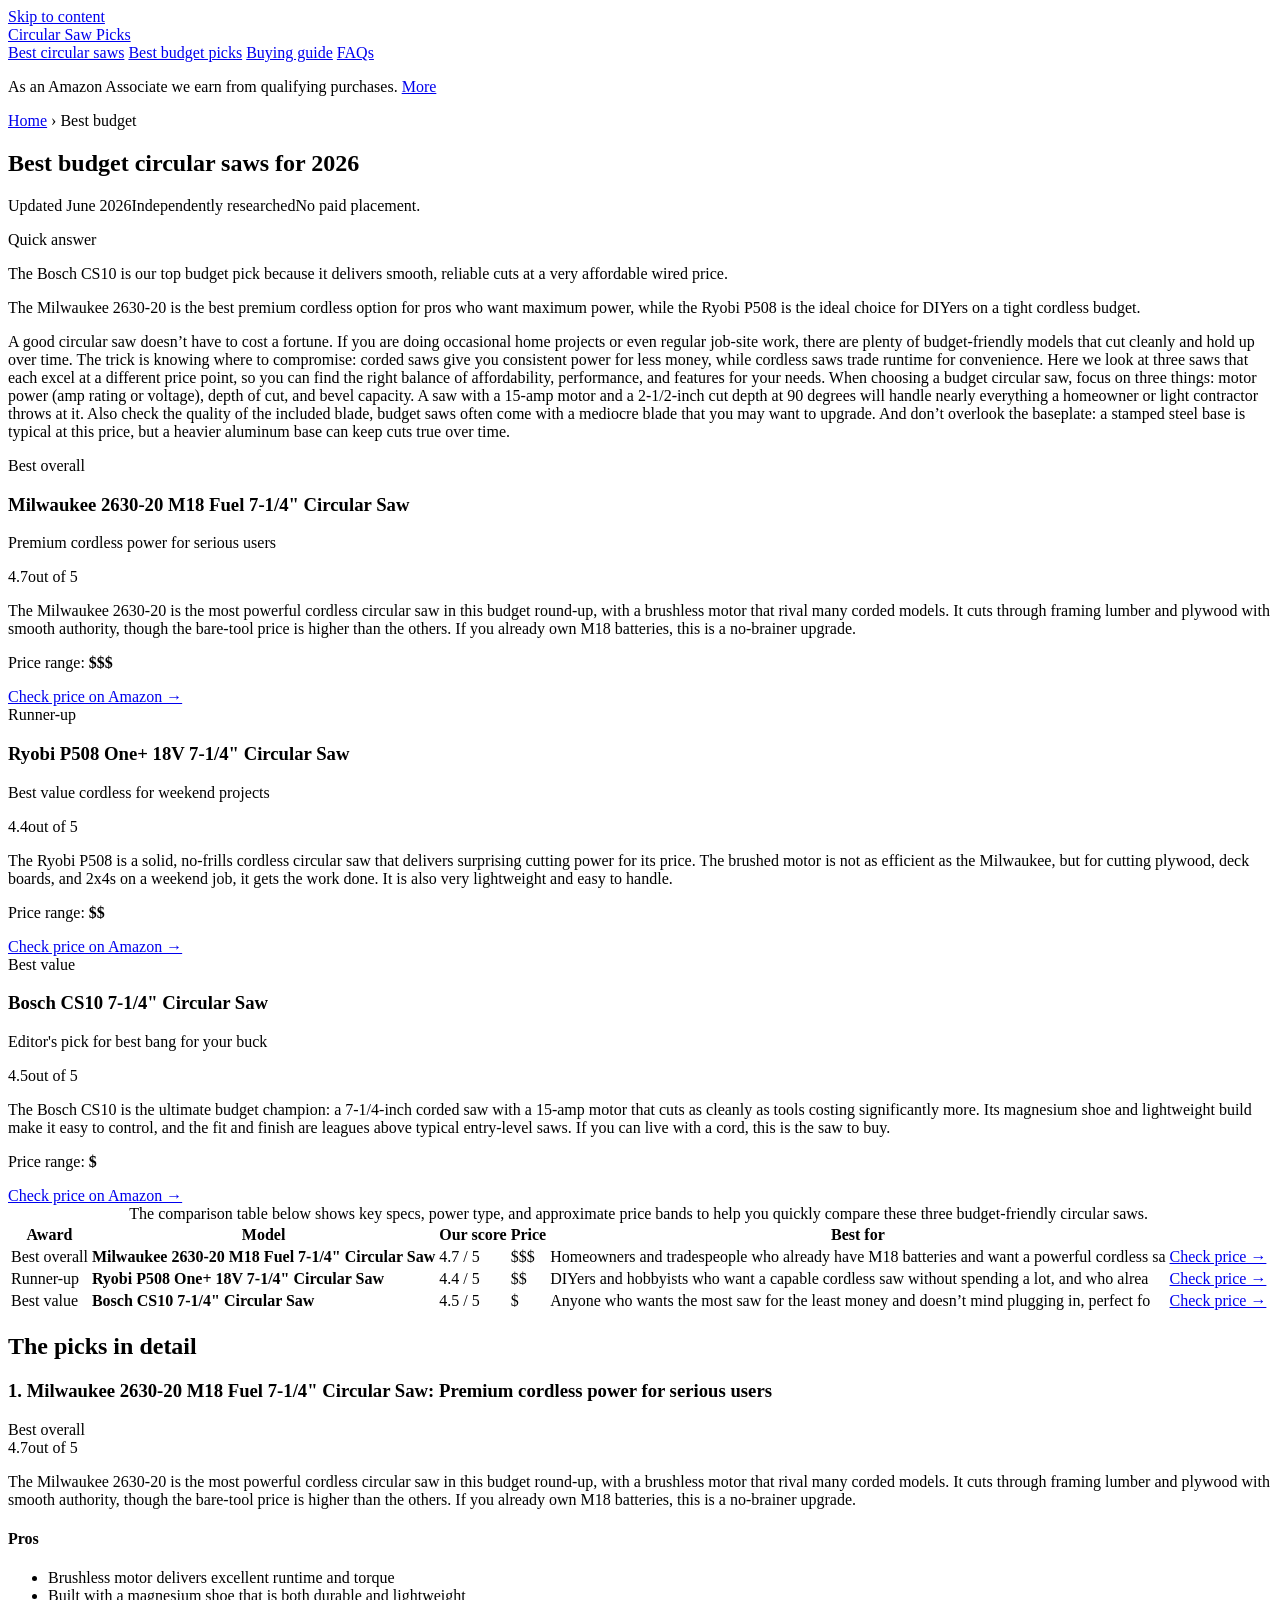
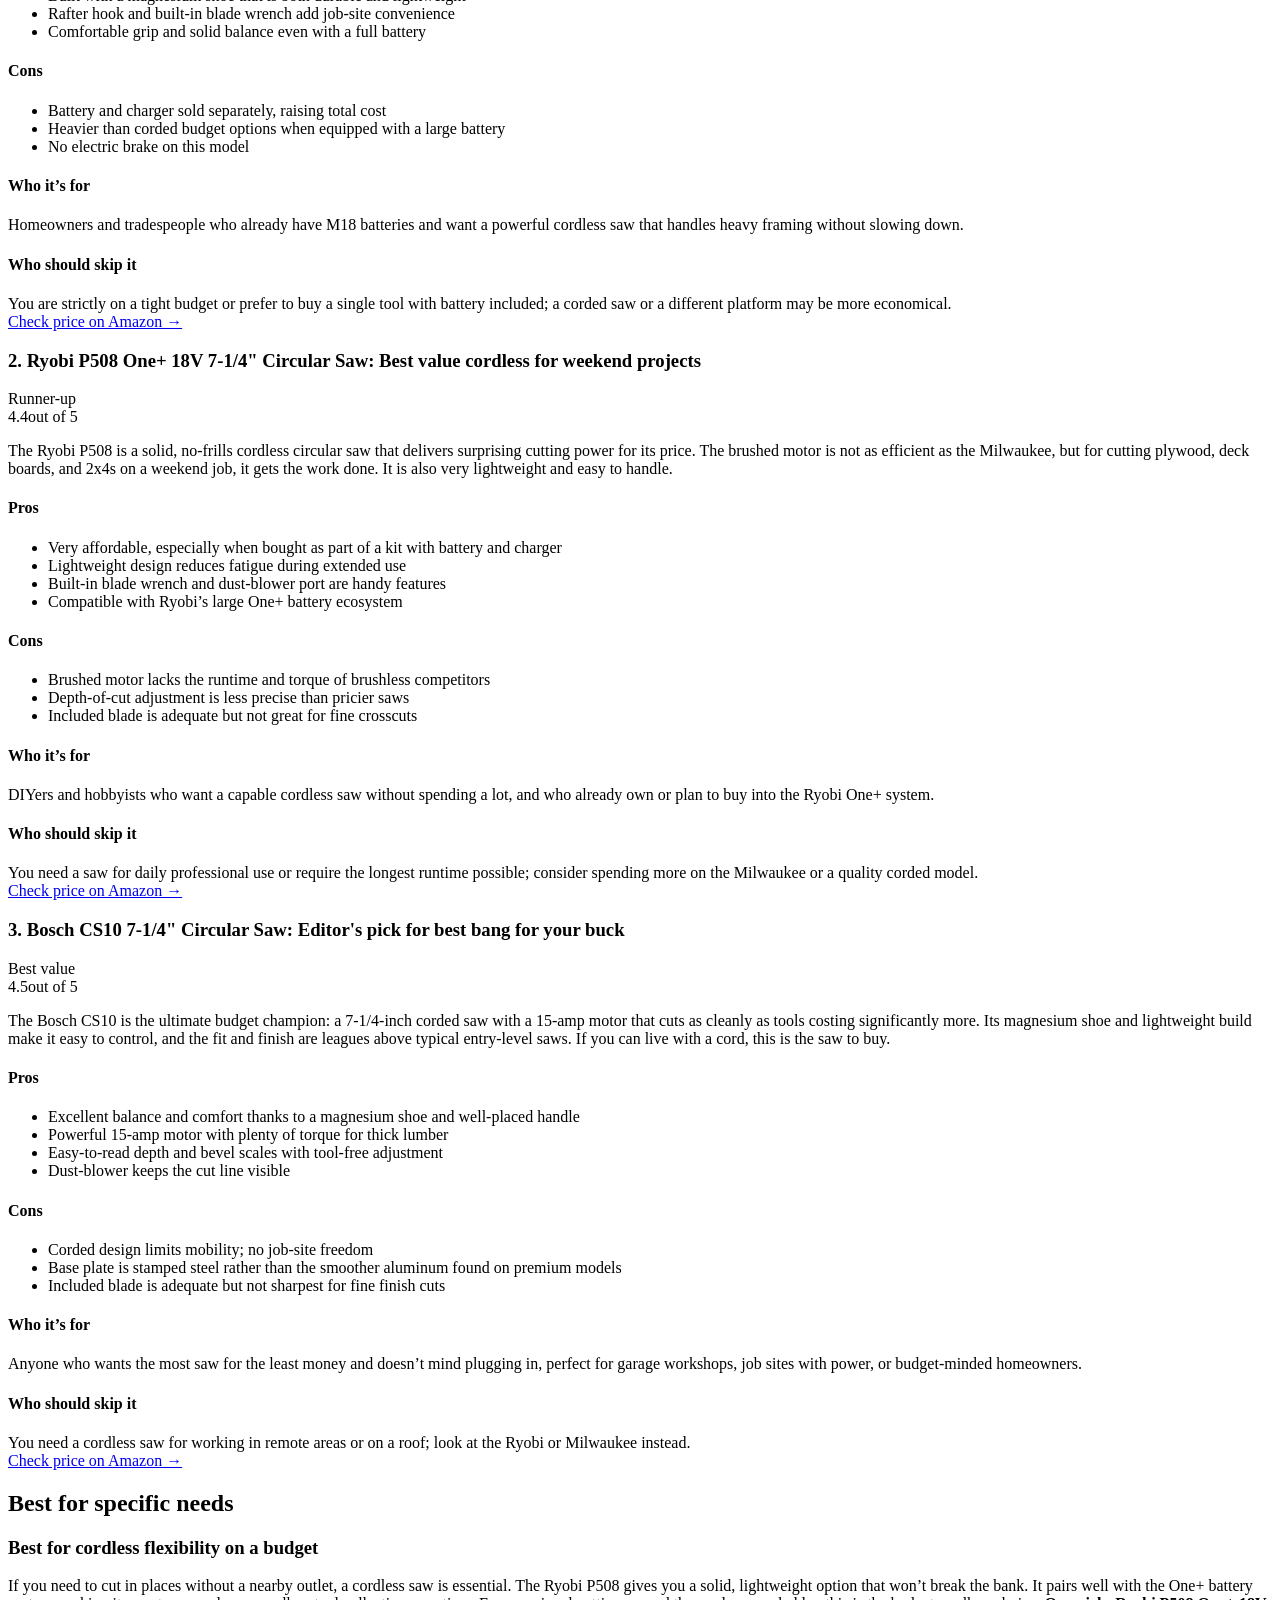
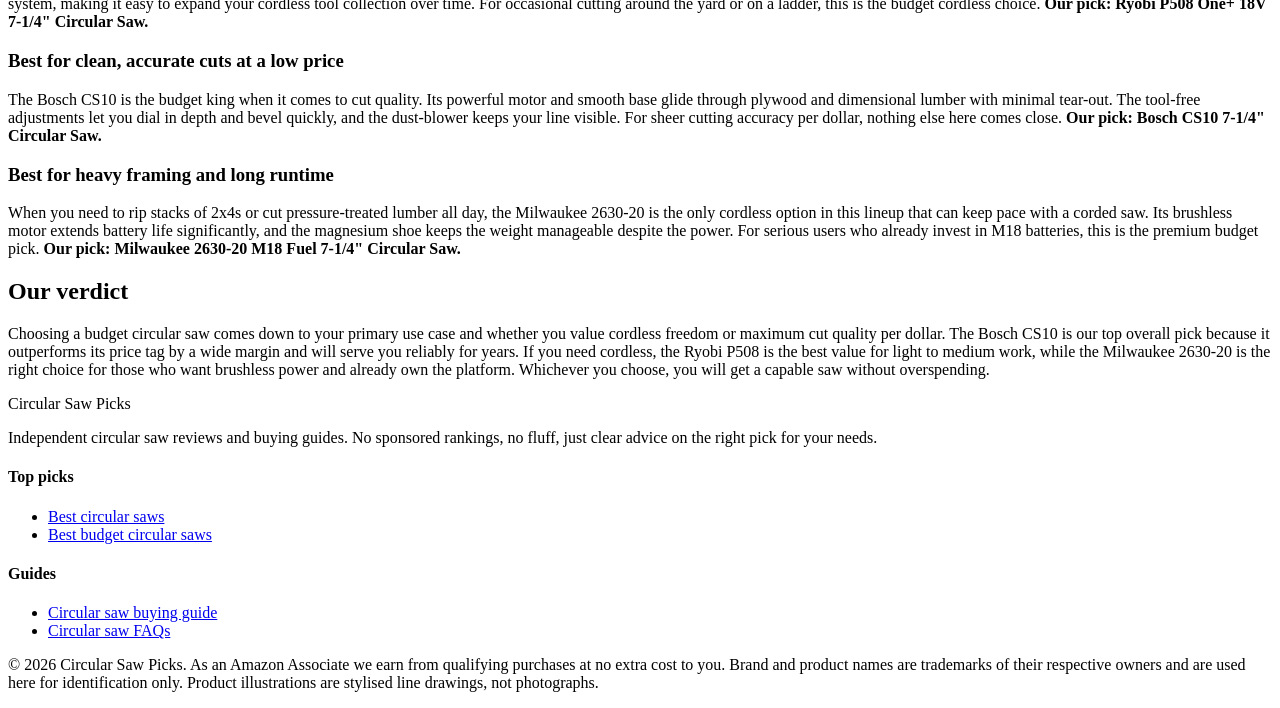
==== best-budget-circular-saws/index.html @ 76725487 "Rebuild with gold-standard generator: fix /<repo>/ link prefix, add SEO + GEO + JSON-LD" ====
<!DOCTYPE html>
<html lang="en">
<head>
  <meta charset="UTF-8">
  <meta name="viewport" content="width=device-width, initial-scale=1">
  <title>Best budget circular saws for 2026 | Circular Saw Picks</title>
  <meta name="description" content="The best budget circular saws under $100 for 2026. Real reviews, no sponsored picks.">
  <link rel="canonical" href="https://lee-fuhr.github.io/circular-saw-picks/best-budget-circular-saws/">
  <meta name="robots" content="index, follow, max-image-preview:large">
  <meta property="og:type" content="article">
  <meta property="og:site_name" content="Circular Saw Picks">
  <meta property="og:title" content="Best budget circular saws for 2026 | Circular Saw Picks">
  <meta property="og:description" content="The best budget circular saws under $100 for 2026. Real reviews, no sponsored picks.">
  <meta property="og:url" content="https://lee-fuhr.github.io/circular-saw-picks/best-budget-circular-saws/">
  <meta name="twitter:card" content="summary_large_image">
  <meta name="twitter:title" content="Best budget circular saws for 2026 | Circular Saw Picks">
  <meta name="twitter:description" content="The best budget circular saws under $100 for 2026. Real reviews, no sponsored picks.">
  <link rel="stylesheet" href="/circular-saw-picks/css/style.css">
  <script defer data-domain="lee-fuhr.github.io/circular-saw-picks" src="https://plausible.io/js/script.js"></script>
<script type="application/ld+json">
{
  "@context": "https://schema.org",
  "@graph": [
    {
      "@type": "WebSite",
      "@id": "https://lee-fuhr.github.io/circular-saw-picks/#website",
      "url": "https://lee-fuhr.github.io/circular-saw-picks/",
      "name": "Circular Saw Picks",
      "publisher": {
        "@type": "Organization",
        "name": "Circular Saw Picks"
      }
    },
    {
      "@type": "BreadcrumbList",
      "itemListElement": [
        {
          "@type": "ListItem",
          "position": 1,
          "name": "Home",
          "item": "https://lee-fuhr.github.io/circular-saw-picks/"
        },
        {
          "@type": "ListItem",
          "position": 2,
          "name": "Best budget",
          "item": "https://lee-fuhr.github.io/circular-saw-picks/best-budget-circular-saws/"
        }
      ]
    },
    {
      "@type": "ItemList",
      "name": "Best budget circular saws for 2026",
      "itemListOrder": "https://schema.org/ItemListOrderDescending",
      "numberOfItems": 3,
      "itemListElement": [
        {
          "@type": "ListItem",
          "position": 1,
          "item": {
            "@type": "Product",
            "name": "Milwaukee 2630-20 M18 Fuel 7-1/4\" Circular Saw",
            "description": "",
            "review": {
              "@type": "Review",
              "reviewBody": "",
              "author": {
                "@type": "Organization",
                "name": "Circular Saw Picks"
              },
              "reviewRating": {
                "@type": "Rating",
                "ratingValue": 4.7,
                "bestRating": 5,
                "worstRating": 1
              }
            },
            "offers": {
              "@type": "Offer",
              "url": "https://www.amazon.com/s?k=Milwaukee+2630-20+M18+Fuel+7-1%2F4%22+Circular+Saw&tag=leefuhrpicks-20",
              "availability": "https://schema.org/InStock",
              "priceCurrency": "USD"
            }
          }
        },
        {
          "@type": "ListItem",
          "position": 2,
          "item": {
            "@type": "Product",
            "name": "Ryobi P508 One+ 18V 7-1/4\" Circular Saw",
            "description": "",
            "review": {
              "@type": "Review",
              "reviewBody": "",
              "author": {
                "@type": "Organization",
                "name": "Circular Saw Picks"
              },
              "reviewRating": {
                "@type": "Rating",
                "ratingValue": 4.4,
                "bestRating": 5,
                "worstRating": 1
              }
            },
            "offers": {
              "@type": "Offer",
              "url": "https://www.amazon.com/s?k=Ryobi+P508+One%2B+18V+7-1%2F4%22+Circular+Saw&tag=leefuhrpicks-20",
              "availability": "https://schema.org/InStock",
              "priceCurrency": "USD"
            }
          }
        },
        {
          "@type": "ListItem",
          "position": 3,
          "item": {
            "@type": "Product",
            "name": "Bosch CS10 7-1/4\" Circular Saw",
            "description": "",
            "review": {
              "@type": "Review",
              "reviewBody": "",
              "author": {
                "@type": "Organization",
                "name": "Circular Saw Picks"
              },
              "reviewRating": {
                "@type": "Rating",
                "ratingValue": 4.5,
                "bestRating": 5,
                "worstRating": 1
              }
            },
            "offers": {
              "@type": "Offer",
              "url": "https://www.amazon.com/s?k=Bosch+CS10+7-1%2F4%22+Circular+Saw&tag=leefuhrpicks-20",
              "availability": "https://schema.org/InStock",
              "priceCurrency": "USD"
            }
          }
        }
      ]
    },
    {
      "@type": "WebPage",
      "@id": "https://lee-fuhr.github.io/circular-saw-picks/best-budget-circular-saws/#webpage",
      "url": "https://lee-fuhr.github.io/circular-saw-picks/best-budget-circular-saws/",
      "name": "Best budget circular saws for 2026",
      "description": "The best budget circular saws under $100 for 2026. Real reviews, no sponsored picks.",
      "isPartOf": {
        "@id": "https://lee-fuhr.github.io/circular-saw-picks/#website"
      }
    }
  ]
}
</script>
</head>
<body>
  <a class="skip-link" href="#main">Skip to content</a>
  <header>
    <div class="container">
      <a class="brand" href="/circular-saw-picks/">Circular Saw <span class="dot">Picks</span></a>
      <nav>
      <a href="/circular-saw-picks/best-circular-saws/">Best circular saws</a>
      <a href="/circular-saw-picks/best-budget-circular-saws/">Best budget picks</a>
      <a href="/circular-saw-picks/circular-saw-buying-guide/">Buying guide</a>
      <a href="/circular-saw-picks/circular-saw-faqs/">FAQs</a>
      </nav>
    </div>
  </header>
  <main id="main">
    <div class="container">
      <p class="affiliate-note">As an Amazon Associate we earn from qualifying purchases. <a href="#site-footer">More</a></p>
      <article>
<div class="breadcrumb"><a href="/circular-saw-picks/">Home</a> › Best budget</div>
<h1>Best budget circular saws for 2026</h1>

<p class="updated"><span class="pill live">Updated June 2026</span><span class="pill">Independently researched</span><span>No paid placement.</span></p>

<div class="tldr"><span class="tldr-label">Quick answer</span>
<p>The Bosch CS10 is our top budget pick because it delivers smooth, reliable cuts at a very affordable wired price.</p>
<p>The Milwaukee 2630-20 is the best premium cordless option for pros who want maximum power, while the Ryobi P508 is the ideal choice for DIYers on a tight cordless budget.</p>
</div>

<p>A good circular saw doesn’t have to cost a fortune. If you are doing occasional home projects or even regular job-site work, there are plenty of budget-friendly models that cut cleanly and hold up over time. The trick is knowing where to compromise: corded saws give you consistent power for less money, while cordless saws trade runtime for convenience. Here we look at three saws that each excel at a different price point, so you can find the right balance of affordability, performance, and features for your needs. When choosing a budget circular saw, focus on three things: motor power (amp rating or voltage), depth of cut, and bevel capacity. A saw with a 15-amp motor and a 2-1/2-inch cut depth at 90 degrees will handle nearly everything a homeowner or light contractor throws at it. Also check the quality of the included blade, budget saws often come with a mediocre blade that you may want to upgrade. And don’t overlook the baseplate: a stamped steel base is typical at this price, but a heavier aluminum base can keep cuts true over time.</p>

<div class="picks">
  <div class="pick is-top">
    <span class="ribbon best">Best overall</span>
    
    <div class="pick-body">
    <h3>Milwaukee 2630-20 M18 Fuel 7-1/4&quot; Circular Saw</h3>
    <p class="pick-sub">Premium cordless power for serious users</p>
    <span class="stars"><span class="num">4.7</span><span class="bar"><span style="width:94%"></span></span><span>out of 5</span></span>
    <p class="blurb">The Milwaukee 2630-20 is the most powerful cordless circular saw in this budget round-up, with a brushless motor that rival many corded models. It cuts through framing lumber and plywood with smooth authority, though the bare-tool price is higher than the others. If you already own M18 batteries, this is a no-brainer upgrade.</p>
    <p class="price-range">Price range: <b>$$$</b></p>
    <a class="btn-amazon full" href="https://www.amazon.com/s?k=Milwaukee+2630-20+M18+Fuel+7-1%2F4%22+Circular+Saw&tag=leefuhrpicks-20" rel="nofollow sponsored noopener" target="_blank">Check price on Amazon &rarr;</a>
    </div>
  </div>
  <div class="pick">
    <span class="ribbon runner">Runner-up</span>
    
    <div class="pick-body">
    <h3>Ryobi P508 One+ 18V 7-1/4&quot; Circular Saw</h3>
    <p class="pick-sub">Best value cordless for weekend projects</p>
    <span class="stars"><span class="num">4.4</span><span class="bar"><span style="width:88%"></span></span><span>out of 5</span></span>
    <p class="blurb">The Ryobi P508 is a solid, no-frills cordless circular saw that delivers surprising cutting power for its price. The brushed motor is not as efficient as the Milwaukee, but for cutting plywood, deck boards, and 2x4s on a weekend job, it gets the work done. It is also very lightweight and easy to handle.</p>
    <p class="price-range">Price range: <b>$$</b></p>
    <a class="btn-amazon full" href="https://www.amazon.com/s?k=Ryobi+P508+One%2B+18V+7-1%2F4%22+Circular+Saw&tag=leefuhrpicks-20" rel="nofollow sponsored noopener" target="_blank">Check price on Amazon &rarr;</a>
    </div>
  </div>
  <div class="pick">
    <span class="ribbon value">Best value</span>
    
    <div class="pick-body">
    <h3>Bosch CS10 7-1/4&quot; Circular Saw</h3>
    <p class="pick-sub">Editor&#x27;s pick for best bang for your buck</p>
    <span class="stars"><span class="num">4.5</span><span class="bar"><span style="width:90%"></span></span><span>out of 5</span></span>
    <p class="blurb">The Bosch CS10 is the ultimate budget champion: a 7-1/4-inch corded saw with a 15-amp motor that cuts as cleanly as tools costing significantly more. Its magnesium shoe and lightweight build make it easy to control, and the fit and finish are leagues above typical entry-level saws. If you can live with a cord, this is the saw to buy.</p>
    <p class="price-range">Price range: <b>$</b></p>
    <a class="btn-amazon full" href="https://www.amazon.com/s?k=Bosch+CS10+7-1%2F4%22+Circular+Saw&tag=leefuhrpicks-20" rel="nofollow sponsored noopener" target="_blank">Check price on Amazon &rarr;</a>
    </div>
  </div>
</div>

<div class="table-wrap">
<table class="compare">
<caption>The comparison table below shows key specs, power type, and approximate price bands to help you quickly compare these three budget-friendly circular saws.</caption>
<thead><tr><th>Award</th><th>Model</th><th>Our score</th><th>Price</th><th>Best for</th><th></th></tr></thead>
<tbody>
<tr><td class="tag">Best overall</td><td><strong>Milwaukee 2630-20 M18 Fuel 7-1/4&quot; Circular Saw</strong></td><td>4.7 / 5</td><td>$$$</td><td>Homeowners and tradespeople who already have M18 batteries and want a powerful cordless sa</td><td><a class="btn-amazon" href="https://www.amazon.com/s?k=Milwaukee+2630-20+M18+Fuel+7-1%2F4%22+Circular+Saw&tag=leefuhrpicks-20" rel="nofollow sponsored noopener" target="_blank">Check price &rarr;</a></td></tr>
<tr><td class="tag">Runner-up</td><td><strong>Ryobi P508 One+ 18V 7-1/4&quot; Circular Saw</strong></td><td>4.4 / 5</td><td>$$</td><td>DIYers and hobbyists who want a capable cordless saw without spending a lot, and who alrea</td><td><a class="btn-amazon" href="https://www.amazon.com/s?k=Ryobi+P508+One%2B+18V+7-1%2F4%22+Circular+Saw&tag=leefuhrpicks-20" rel="nofollow sponsored noopener" target="_blank">Check price &rarr;</a></td></tr>
<tr><td class="tag">Best value</td><td><strong>Bosch CS10 7-1/4&quot; Circular Saw</strong></td><td>4.5 / 5</td><td>$</td><td>Anyone who wants the most saw for the least money and doesn’t mind plugging in, perfect fo</td><td><a class="btn-amazon" href="https://www.amazon.com/s?k=Bosch+CS10+7-1%2F4%22+Circular+Saw&tag=leefuhrpicks-20" rel="nofollow sponsored noopener" target="_blank">Check price &rarr;</a></td></tr>
</tbody>
</table>
</div>

<h2>The picks in detail</h2>

<div class="review" id="milwaukee-2630-20">
  <div class="rev-head"><h3>1. Milwaukee 2630-20 M18 Fuel 7-1/4&quot; Circular Saw: Premium cordless power for serious users</h3><span class="rev-tag">Best overall</span></div>
  <span class="stars"><span class="num">4.7</span><span class="bar"><span style="width:94%"></span></span><span>out of 5</span></span>
  <p>The Milwaukee 2630-20 is the most powerful cordless circular saw in this budget round-up, with a brushless motor that rival many corded models. It cuts through framing lumber and plywood with smooth authority, though the bare-tool price is higher than the others. If you already own M18 batteries, this is a no-brainer upgrade.</p>
  <div class="proscons">
  <div class="pros"><h4>Pros</h4><ul><li>Brushless motor delivers excellent runtime and torque</li><li>Built with a magnesium shoe that is both durable and lightweight</li><li>Rafter hook and built-in blade wrench add job-site convenience</li><li>Comfortable grip and solid balance even with a full battery</li></ul></div>
  <div class="cons"><h4>Cons</h4><ul><li>Battery and charger sold separately, raising total cost</li><li>Heavier than corded budget options when equipped with a large battery</li><li>No electric brake on this model</li></ul></div>
</div>
  <div class="whofor">
  <div class="col good"><h4>Who it’s for</h4>Homeowners and tradespeople who already have M18 batteries and want a powerful cordless saw that handles heavy framing without slowing down.</div>
  <div class="col skip"><h4>Who should skip it</h4>You are strictly on a tight budget or prefer to buy a single tool with battery included; a corded saw or a different platform may be more economical.</div>
</div>
  <div class="btn-row"><a class="btn-amazon lg" href="https://www.amazon.com/s?k=Milwaukee+2630-20+M18+Fuel+7-1%2F4%22+Circular+Saw&tag=leefuhrpicks-20" rel="nofollow sponsored noopener" target="_blank">Check price on Amazon &rarr;</a></div>
</div>
<div class="review" id="ryobi-p508">
  <div class="rev-head"><h3>2. Ryobi P508 One+ 18V 7-1/4&quot; Circular Saw: Best value cordless for weekend projects</h3><span class="rev-tag">Runner-up</span></div>
  <span class="stars"><span class="num">4.4</span><span class="bar"><span style="width:88%"></span></span><span>out of 5</span></span>
  <p>The Ryobi P508 is a solid, no-frills cordless circular saw that delivers surprising cutting power for its price. The brushed motor is not as efficient as the Milwaukee, but for cutting plywood, deck boards, and 2x4s on a weekend job, it gets the work done. It is also very lightweight and easy to handle.</p>
  <div class="proscons">
  <div class="pros"><h4>Pros</h4><ul><li>Very affordable, especially when bought as part of a kit with battery and charger</li><li>Lightweight design reduces fatigue during extended use</li><li>Built-in blade wrench and dust-blower port are handy features</li><li>Compatible with Ryobi’s large One+ battery ecosystem</li></ul></div>
  <div class="cons"><h4>Cons</h4><ul><li>Brushed motor lacks the runtime and torque of brushless competitors</li><li>Depth-of-cut adjustment is less precise than pricier saws</li><li>Included blade is adequate but not great for fine crosscuts</li></ul></div>
</div>
  <div class="whofor">
  <div class="col good"><h4>Who it’s for</h4>DIYers and hobbyists who want a capable cordless saw without spending a lot, and who already own or plan to buy into the Ryobi One+ system.</div>
  <div class="col skip"><h4>Who should skip it</h4>You need a saw for daily professional use or require the longest runtime possible; consider spending more on the Milwaukee or a quality corded model.</div>
</div>
  <div class="btn-row"><a class="btn-amazon lg" href="https://www.amazon.com/s?k=Ryobi+P508+One%2B+18V+7-1%2F4%22+Circular+Saw&tag=leefuhrpicks-20" rel="nofollow sponsored noopener" target="_blank">Check price on Amazon &rarr;</a></div>
</div>
<div class="review" id="bosch-cs10">
  <div class="rev-head"><h3>3. Bosch CS10 7-1/4&quot; Circular Saw: Editor&#x27;s pick for best bang for your buck</h3><span class="rev-tag">Best value</span></div>
  <span class="stars"><span class="num">4.5</span><span class="bar"><span style="width:90%"></span></span><span>out of 5</span></span>
  <p>The Bosch CS10 is the ultimate budget champion: a 7-1/4-inch corded saw with a 15-amp motor that cuts as cleanly as tools costing significantly more. Its magnesium shoe and lightweight build make it easy to control, and the fit and finish are leagues above typical entry-level saws. If you can live with a cord, this is the saw to buy.</p>
  <div class="proscons">
  <div class="pros"><h4>Pros</h4><ul><li>Excellent balance and comfort thanks to a magnesium shoe and well-placed handle</li><li>Powerful 15-amp motor with plenty of torque for thick lumber</li><li>Easy-to-read depth and bevel scales with tool-free adjustment</li><li>Dust-blower keeps the cut line visible</li></ul></div>
  <div class="cons"><h4>Cons</h4><ul><li>Corded design limits mobility; no job-site freedom</li><li>Base plate is stamped steel rather than the smoother aluminum found on premium models</li><li>Included blade is adequate but not sharpest for fine finish cuts</li></ul></div>
</div>
  <div class="whofor">
  <div class="col good"><h4>Who it’s for</h4>Anyone who wants the most saw for the least money and doesn’t mind plugging in, perfect for garage workshops, job sites with power, or budget-minded homeowners.</div>
  <div class="col skip"><h4>Who should skip it</h4>You need a cordless saw for working in remote areas or on a roof; look at the Ryobi or Milwaukee instead.</div>
</div>
  <div class="btn-row"><a class="btn-amazon lg" href="https://www.amazon.com/s?k=Bosch+CS10+7-1%2F4%22+Circular+Saw&tag=leefuhrpicks-20" rel="nofollow sponsored noopener" target="_blank">Check price on Amazon &rarr;</a></div>
</div>

<h2>Best for specific needs</h2>
<h3>Best for cordless flexibility on a budget</h3>
<p>If you need to cut in places without a nearby outlet, a cordless saw is essential. The Ryobi P508 gives you a solid, lightweight option that won’t break the bank. It pairs well with the One+ battery system, making it easy to expand your cordless tool collection over time. For occasional cutting around the yard or on a ladder, this is the budget cordless choice. <strong>Our pick: Ryobi P508 One+ 18V 7-1/4&quot; Circular Saw.</strong></p>
<h3>Best for clean, accurate cuts at a low price</h3>
<p>The Bosch CS10 is the budget king when it comes to cut quality. Its powerful motor and smooth base glide through plywood and dimensional lumber with minimal tear-out. The tool-free adjustments let you dial in depth and bevel quickly, and the dust-blower keeps your line visible. For sheer cutting accuracy per dollar, nothing else here comes close. <strong>Our pick: Bosch CS10 7-1/4&quot; Circular Saw.</strong></p>
<h3>Best for heavy framing and long runtime</h3>
<p>When you need to rip stacks of 2x4s or cut pressure-treated lumber all day, the Milwaukee 2630-20 is the only cordless option in this lineup that can keep pace with a corded saw. Its brushless motor extends battery life significantly, and the magnesium shoe keeps the weight manageable despite the power. For serious users who already invest in M18 batteries, this is the premium budget pick. <strong>Our pick: Milwaukee 2630-20 M18 Fuel 7-1/4&quot; Circular Saw.</strong></p>

<h2>Our verdict</h2>
<p>Choosing a budget circular saw comes down to your primary use case and whether you value cordless freedom or maximum cut quality per dollar. The Bosch CS10 is our top overall pick because it outperforms its price tag by a wide margin and will serve you reliably for years. If you need cordless, the Ryobi P508 is the best value for light to medium work, while the Milwaukee 2630-20 is the right choice for those who want brushless power and already own the platform. Whichever you choose, you will get a capable saw without overspending.</p>
      </article>
    </div>
  </main>
<footer id="site-footer">
    <div class="container">
      <div class="footer-grid">
        <div>
          <p class="brand-mark">Circular Saw <span class="dot">Picks</span></p>
          <p>Independent circular saw reviews and buying guides. No sponsored rankings, no fluff, just clear advice on the right pick for your needs.</p>
        </div>
        <div>
          <h4>Top picks</h4>
          <ul>
      <li><a href="/circular-saw-picks/best-circular-saws/">Best circular saws</a></li>
      <li><a href="/circular-saw-picks/best-budget-circular-saws/">Best budget circular saws</a></li>
          </ul>
        </div>
        <div>
          <h4>Guides</h4>
          <ul>
      <li><a href="/circular-saw-picks/circular-saw-buying-guide/">Circular saw buying guide</a></li>
      <li><a href="/circular-saw-picks/circular-saw-faqs/">Circular saw FAQs</a></li>
          </ul>
        </div>
      </div>
      <div class="footer-bottom">
        <p>&copy; 2026 Circular Saw Picks. As an Amazon Associate we earn from qualifying purchases at no extra cost to you. Brand and product names are trademarks of their respective owners and are used here for identification only. Product illustrations are stylised line drawings, not photographs.</p>
      </div>
    </div>
  </footer>
</body>
</html>
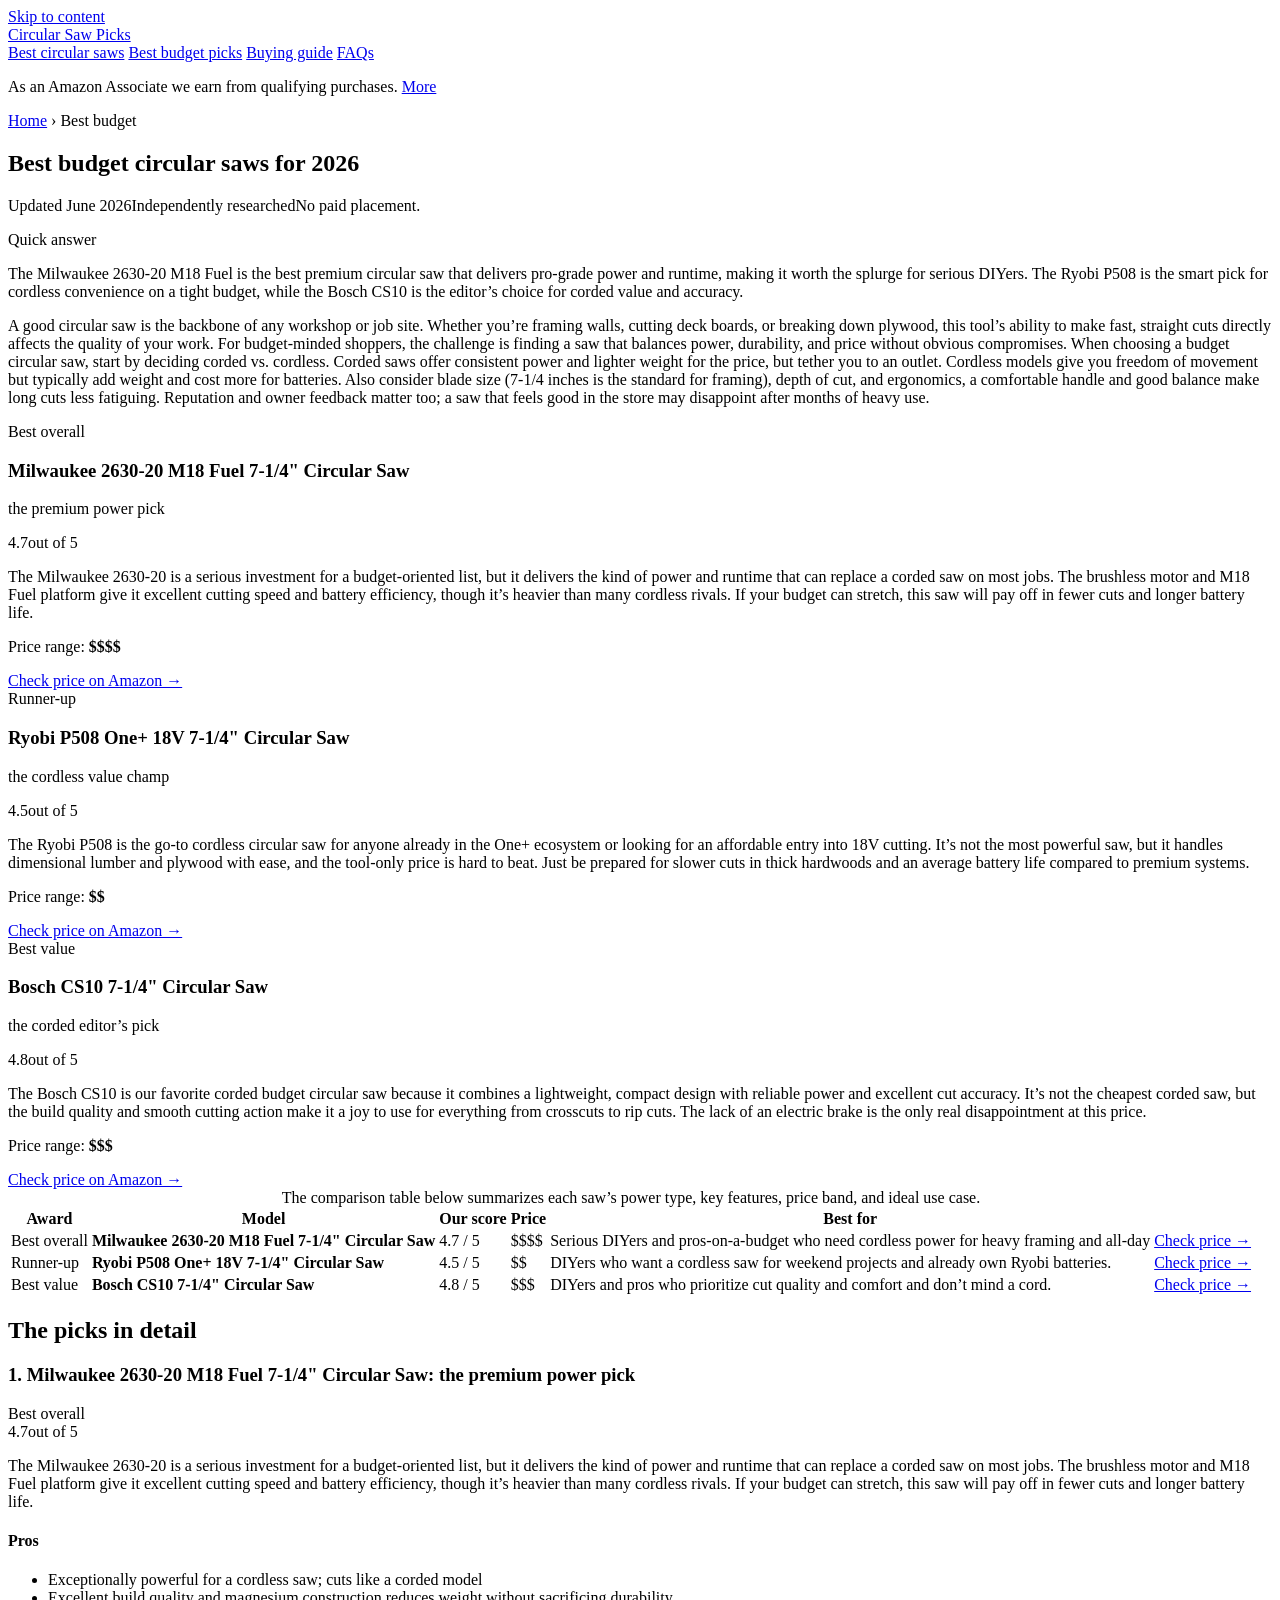
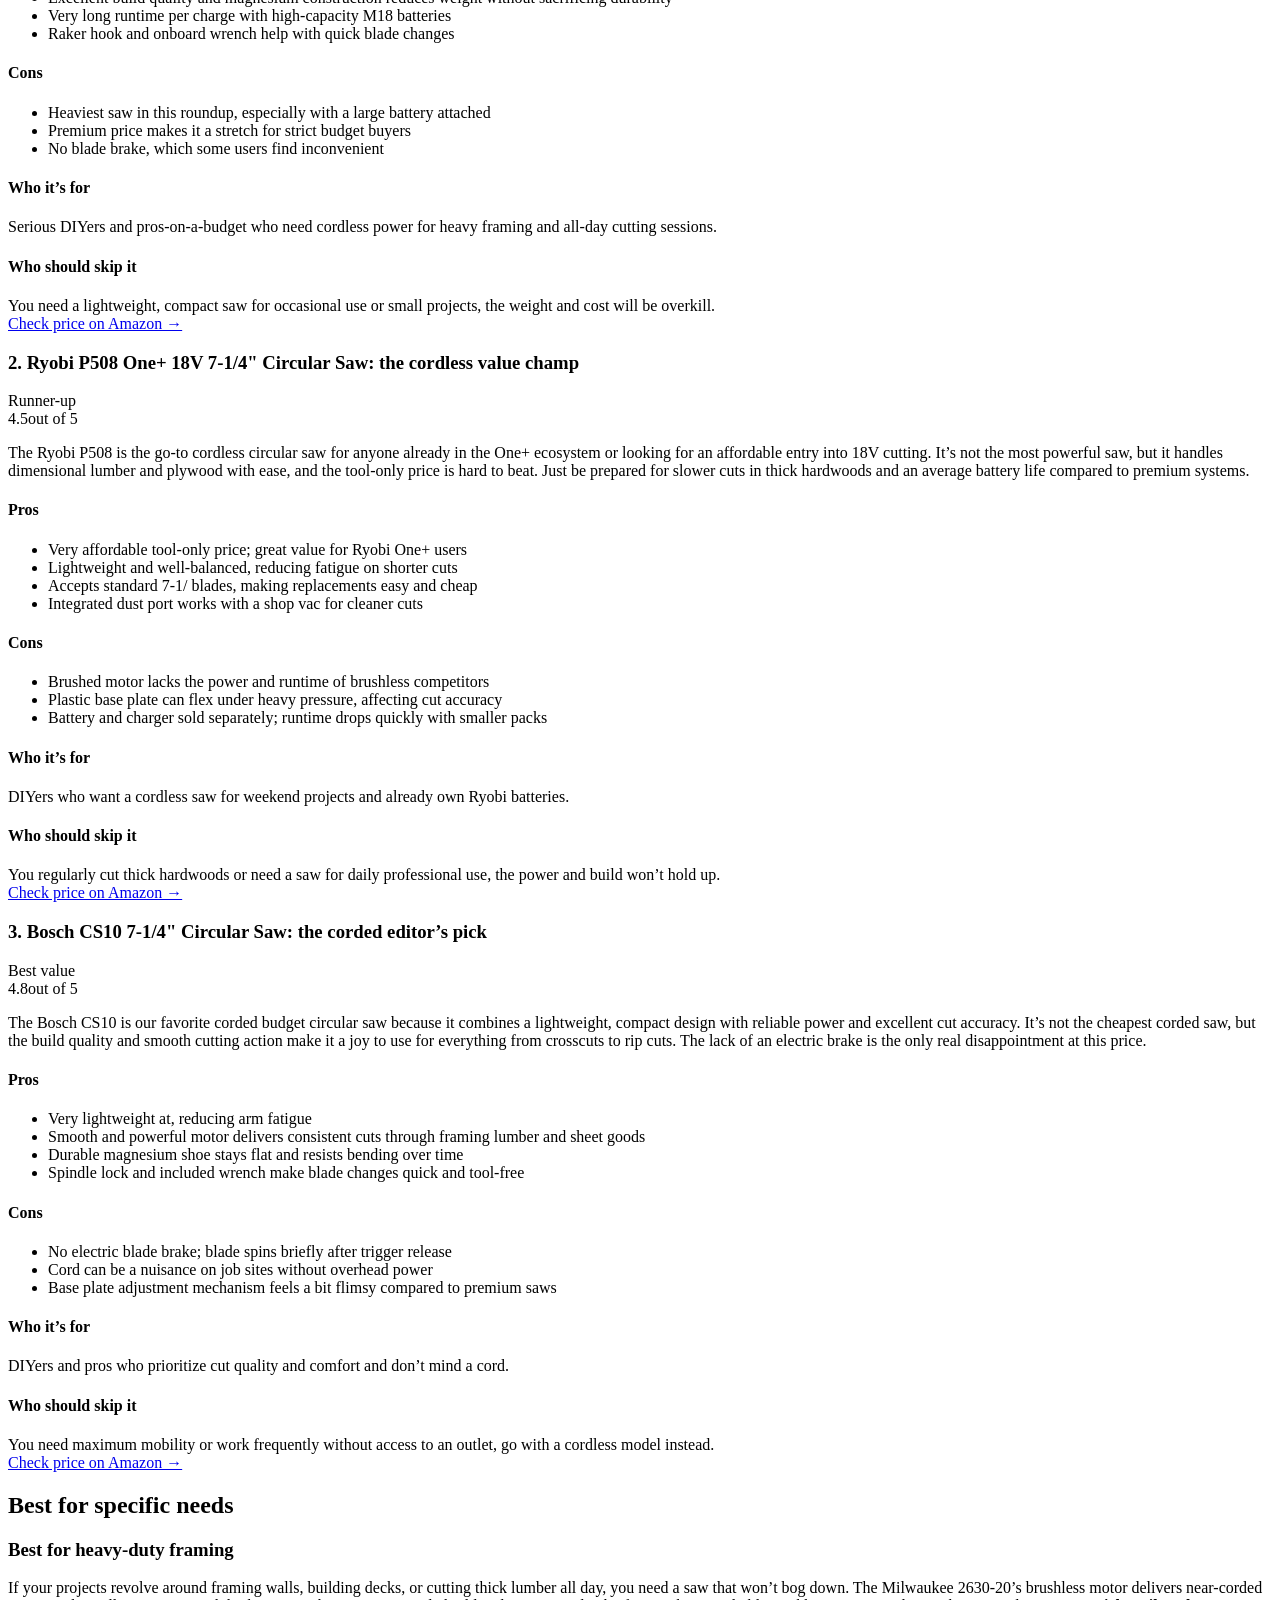
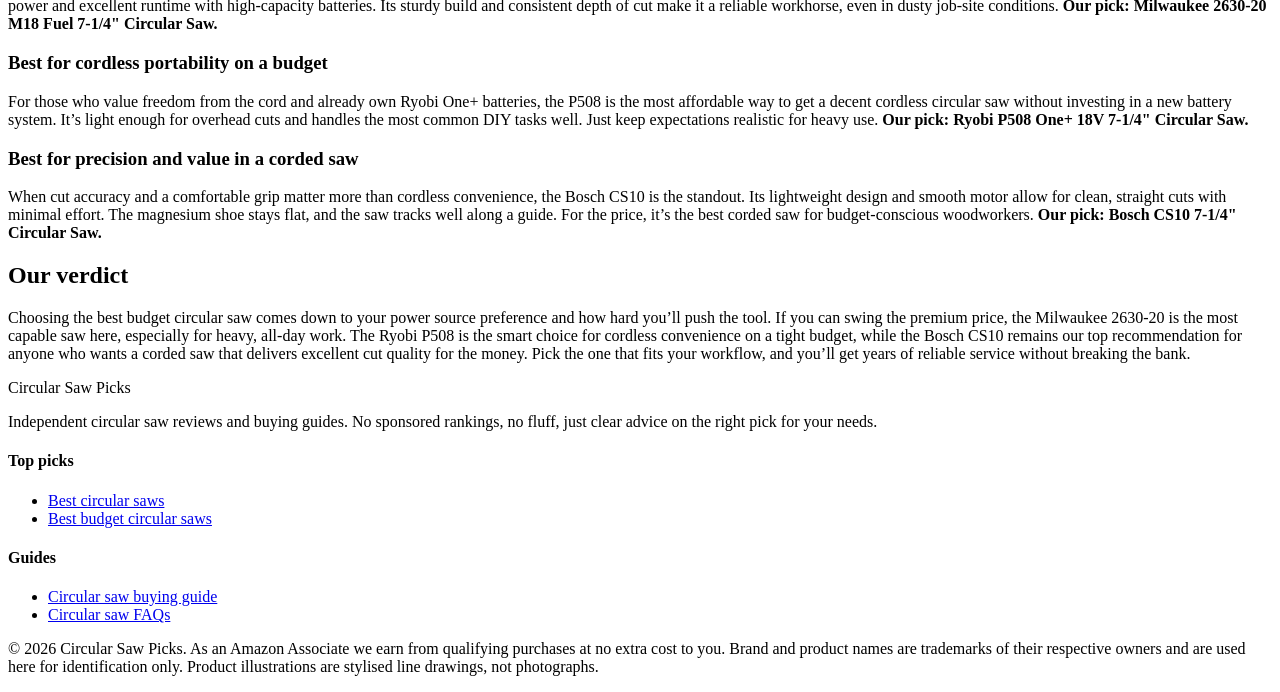
==== commit 5e4e0fb8: "Rebuild with gold-standard generator: fix /<repo>/ link prefix, add SEO + GEO + JSON-LD" ====
--- a/best-budget-circular-saws/index.html
+++ b/best-budget-circular-saws/index.html
@@ -5,26 +5,31 @@
   <meta name="viewport" content="width=device-width, initial-scale=1">
   <title>Best budget circular saws for 2026 | Circular Saw Picks</title>
   <meta name="description" content="The best budget circular saws under $100 for 2026. Real reviews, no sponsored picks.">
-  <link rel="canonical" href="https://lee-fuhr.github.io/circular-saw-picks/best-budget-circular-saws/">
+  <link rel="canonical" href="https://reviews.leefuhr.com/circular-saw-picks/best-budget-circular-saws/">
   <meta name="robots" content="index, follow, max-image-preview:large">
   <meta property="og:type" content="article">
   <meta property="og:site_name" content="Circular Saw Picks">
   <meta property="og:title" content="Best budget circular saws for 2026 | Circular Saw Picks">
   <meta property="og:description" content="The best budget circular saws under $100 for 2026. Real reviews, no sponsored picks.">
-  <meta property="og:url" content="https://lee-fuhr.github.io/circular-saw-picks/best-budget-circular-saws/">
+  <meta property="og:url" content="https://reviews.leefuhr.com/circular-saw-picks/best-budget-circular-saws/">
   <meta name="twitter:card" content="summary_large_image">
   <meta name="twitter:title" content="Best budget circular saws for 2026 | Circular Saw Picks">
   <meta name="twitter:description" content="The best budget circular saws under $100 for 2026. Real reviews, no sponsored picks.">
   <link rel="stylesheet" href="/circular-saw-picks/css/style.css">
-  <script defer data-domain="lee-fuhr.github.io/circular-saw-picks" src="https://plausible.io/js/script.js"></script>
+  <!-- Privacy-friendly analytics by Plausible -->
+  <script async src="https://plausible.io/js/pa-WDFREd4dFJLeDJ6v-WRFj.js"></script>
+  <script>
+    window.plausible=window.plausible||function(){(plausible.q=plausible.q||[]).push(arguments)},plausible.init=plausible.init||function(i){plausible.o=i||{}};
+    plausible.init()
+  </script>
 <script type="application/ld+json">
 {
   "@context": "https://schema.org",
   "@graph": [
     {
       "@type": "WebSite",
-      "@id": "https://lee-fuhr.github.io/circular-saw-picks/#website",
-      "url": "https://lee-fuhr.github.io/circular-saw-picks/",
+      "@id": "https://reviews.leefuhr.com/circular-saw-picks/#website",
+      "url": "https://reviews.leefuhr.com/circular-saw-picks/",
       "name": "Circular Saw Picks",
       "publisher": {
         "@type": "Organization",
@@ -38,13 +43,13 @@
           "@type": "ListItem",
           "position": 1,
           "name": "Home",
-          "item": "https://lee-fuhr.github.io/circular-saw-picks/"
+          "item": "https://reviews.leefuhr.com/circular-saw-picks/"
         },
         {
           "@type": "ListItem",
           "position": 2,
           "name": "Best budget",
-          "item": "https://lee-fuhr.github.io/circular-saw-picks/best-budget-circular-saws/"
+          "item": "https://reviews.leefuhr.com/circular-saw-picks/best-budget-circular-saws/"
         }
       ]
     },
@@ -99,7 +104,7 @@
               },
               "reviewRating": {
                 "@type": "Rating",
-                "ratingValue": 4.4,
+                "ratingValue": 4.5,
                 "bestRating": 5,
                 "worstRating": 1
               }
@@ -128,7 +133,7 @@
               },
               "reviewRating": {
                 "@type": "Rating",
-                "ratingValue": 4.5,
+                "ratingValue": 4.8,
                 "bestRating": 5,
                 "worstRating": 1
               }
@@ -145,12 +150,12 @@
     },
     {
       "@type": "WebPage",
-      "@id": "https://lee-fuhr.github.io/circular-saw-picks/best-budget-circular-saws/#webpage",
-      "url": "https://lee-fuhr.github.io/circular-saw-picks/best-budget-circular-saws/",
+      "@id": "https://reviews.leefuhr.com/circular-saw-picks/best-budget-circular-saws/#webpage",
+      "url": "https://reviews.leefuhr.com/circular-saw-picks/best-budget-circular-saws/",
       "name": "Best budget circular saws for 2026",
       "description": "The best budget circular saws under $100 for 2026. Real reviews, no sponsored picks.",
       "isPartOf": {
-        "@id": "https://lee-fuhr.github.io/circular-saw-picks/#website"
+        "@id": "https://reviews.leefuhr.com/circular-saw-picks/#website"
       }
     }
   ]
@@ -180,11 +185,10 @@
 <p class="updated"><span class="pill live">Updated June 2026</span><span class="pill">Independently researched</span><span>No paid placement.</span></p>
 
 <div class="tldr"><span class="tldr-label">Quick answer</span>
-<p>The Bosch CS10 is our top budget pick because it delivers smooth, reliable cuts at a very affordable wired price.</p>
-<p>The Milwaukee 2630-20 is the best premium cordless option for pros who want maximum power, while the Ryobi P508 is the ideal choice for DIYers on a tight cordless budget.</p>
-</div>
-
-<p>A good circular saw doesn’t have to cost a fortune. If you are doing occasional home projects or even regular job-site work, there are plenty of budget-friendly models that cut cleanly and hold up over time. The trick is knowing where to compromise: corded saws give you consistent power for less money, while cordless saws trade runtime for convenience. Here we look at three saws that each excel at a different price point, so you can find the right balance of affordability, performance, and features for your needs. When choosing a budget circular saw, focus on three things: motor power (amp rating or voltage), depth of cut, and bevel capacity. A saw with a 15-amp motor and a 2-1/2-inch cut depth at 90 degrees will handle nearly everything a homeowner or light contractor throws at it. Also check the quality of the included blade, budget saws often come with a mediocre blade that you may want to upgrade. And don’t overlook the baseplate: a stamped steel base is typical at this price, but a heavier aluminum base can keep cuts true over time.</p>
+<p>The Milwaukee 2630-20 M18 Fuel is the best premium circular saw that delivers pro-grade power and runtime, making it worth the splurge for serious DIYers. The Ryobi P508 is the smart pick for cordless convenience on a tight budget, while the Bosch CS10 is the editor’s choice for corded value and accuracy.</p>
+</div>
+
+<p>A good circular saw is the backbone of any workshop or job site. Whether you’re framing walls, cutting deck boards, or breaking down plywood, this tool’s ability to make fast, straight cuts directly affects the quality of your work. For budget-minded shoppers, the challenge is finding a saw that balances power, durability, and price without obvious compromises. When choosing a budget circular saw, start by deciding corded vs. cordless. Corded saws offer consistent power and lighter weight for the price, but tether you to an outlet. Cordless models give you freedom of movement but typically add weight and cost more for batteries. Also consider blade size (7-1/4 inches is the standard for framing), depth of cut, and ergonomics, a comfortable handle and good balance make long cuts less fatiguing. Reputation and owner feedback matter too; a saw that feels good in the store may disappoint after months of heavy use.</p>
 
 <div class="picks">
   <div class="pick is-top">
@@ -192,10 +196,10 @@
     
     <div class="pick-body">
     <h3>Milwaukee 2630-20 M18 Fuel 7-1/4&quot; Circular Saw</h3>
-    <p class="pick-sub">Premium cordless power for serious users</p>
+    <p class="pick-sub">the premium power pick</p>
     <span class="stars"><span class="num">4.7</span><span class="bar"><span style="width:94%"></span></span><span>out of 5</span></span>
-    <p class="blurb">The Milwaukee 2630-20 is the most powerful cordless circular saw in this budget round-up, with a brushless motor that rival many corded models. It cuts through framing lumber and plywood with smooth authority, though the bare-tool price is higher than the others. If you already own M18 batteries, this is a no-brainer upgrade.</p>
-    <p class="price-range">Price range: <b>$$$</b></p>
+    <p class="blurb">The Milwaukee 2630-20 is a serious investment for a budget-oriented list, but it delivers the kind of power and runtime that can replace a corded saw on most jobs. The brushless motor and M18 Fuel platform give it excellent cutting speed and battery efficiency, though it’s heavier than many cordless rivals. If your budget can stretch, this saw will pay off in fewer cuts and longer battery life.</p>
+    <p class="price-range">Price range: <b>$$$$</b></p>
     <a class="btn-amazon full" href="https://www.amazon.com/s?k=Milwaukee+2630-20+M18+Fuel+7-1%2F4%22+Circular+Saw&tag=leefuhrpicks-20" rel="nofollow sponsored noopener" target="_blank">Check price on Amazon &rarr;</a>
     </div>
   </div>
@@ -204,9 +208,9 @@
     
     <div class="pick-body">
     <h3>Ryobi P508 One+ 18V 7-1/4&quot; Circular Saw</h3>
-    <p class="pick-sub">Best value cordless for weekend projects</p>
-    <span class="stars"><span class="num">4.4</span><span class="bar"><span style="width:88%"></span></span><span>out of 5</span></span>
-    <p class="blurb">The Ryobi P508 is a solid, no-frills cordless circular saw that delivers surprising cutting power for its price. The brushed motor is not as efficient as the Milwaukee, but for cutting plywood, deck boards, and 2x4s on a weekend job, it gets the work done. It is also very lightweight and easy to handle.</p>
+    <p class="pick-sub">the cordless value champ</p>
+    <span class="stars"><span class="num">4.5</span><span class="bar"><span style="width:90%"></span></span><span>out of 5</span></span>
+    <p class="blurb">The Ryobi P508 is the go-to cordless circular saw for anyone already in the One+ ecosystem or looking for an affordable entry into 18V cutting. It’s not the most powerful saw, but it handles dimensional lumber and plywood with ease, and the tool-only price is hard to beat. Just be prepared for slower cuts in thick hardwoods and an average battery life compared to premium systems.</p>
     <p class="price-range">Price range: <b>$$</b></p>
     <a class="btn-amazon full" href="https://www.amazon.com/s?k=Ryobi+P508+One%2B+18V+7-1%2F4%22+Circular+Saw&tag=leefuhrpicks-20" rel="nofollow sponsored noopener" target="_blank">Check price on Amazon &rarr;</a>
     </div>
@@ -216,10 +220,10 @@
     
     <div class="pick-body">
     <h3>Bosch CS10 7-1/4&quot; Circular Saw</h3>
-    <p class="pick-sub">Editor&#x27;s pick for best bang for your buck</p>
-    <span class="stars"><span class="num">4.5</span><span class="bar"><span style="width:90%"></span></span><span>out of 5</span></span>
-    <p class="blurb">The Bosch CS10 is the ultimate budget champion: a 7-1/4-inch corded saw with a 15-amp motor that cuts as cleanly as tools costing significantly more. Its magnesium shoe and lightweight build make it easy to control, and the fit and finish are leagues above typical entry-level saws. If you can live with a cord, this is the saw to buy.</p>
-    <p class="price-range">Price range: <b>$</b></p>
+    <p class="pick-sub">the corded editor’s pick</p>
+    <span class="stars"><span class="num">4.8</span><span class="bar"><span style="width:96%"></span></span><span>out of 5</span></span>
+    <p class="blurb">The Bosch CS10 is our favorite corded budget circular saw because it combines a lightweight, compact design with reliable power and excellent cut accuracy. It’s not the cheapest corded saw, but the build quality and smooth cutting action make it a joy to use for everything from crosscuts to rip cuts. The lack of an electric brake is the only real disappointment at this price.</p>
+    <p class="price-range">Price range: <b>$$$</b></p>
     <a class="btn-amazon full" href="https://www.amazon.com/s?k=Bosch+CS10+7-1%2F4%22+Circular+Saw&tag=leefuhrpicks-20" rel="nofollow sponsored noopener" target="_blank">Check price on Amazon &rarr;</a>
     </div>
   </div>
@@ -227,12 +231,12 @@
 
 <div class="table-wrap">
 <table class="compare">
-<caption>The comparison table below shows key specs, power type, and approximate price bands to help you quickly compare these three budget-friendly circular saws.</caption>
+<caption>The comparison table below summarizes each saw’s power type, key features, price band, and ideal use case.</caption>
 <thead><tr><th>Award</th><th>Model</th><th>Our score</th><th>Price</th><th>Best for</th><th></th></tr></thead>
 <tbody>
-<tr><td class="tag">Best overall</td><td><strong>Milwaukee 2630-20 M18 Fuel 7-1/4&quot; Circular Saw</strong></td><td>4.7 / 5</td><td>$$$</td><td>Homeowners and tradespeople who already have M18 batteries and want a powerful cordless sa</td><td><a class="btn-amazon" href="https://www.amazon.com/s?k=Milwaukee+2630-20+M18+Fuel+7-1%2F4%22+Circular+Saw&tag=leefuhrpicks-20" rel="nofollow sponsored noopener" target="_blank">Check price &rarr;</a></td></tr>
-<tr><td class="tag">Runner-up</td><td><strong>Ryobi P508 One+ 18V 7-1/4&quot; Circular Saw</strong></td><td>4.4 / 5</td><td>$$</td><td>DIYers and hobbyists who want a capable cordless saw without spending a lot, and who alrea</td><td><a class="btn-amazon" href="https://www.amazon.com/s?k=Ryobi+P508+One%2B+18V+7-1%2F4%22+Circular+Saw&tag=leefuhrpicks-20" rel="nofollow sponsored noopener" target="_blank">Check price &rarr;</a></td></tr>
-<tr><td class="tag">Best value</td><td><strong>Bosch CS10 7-1/4&quot; Circular Saw</strong></td><td>4.5 / 5</td><td>$</td><td>Anyone who wants the most saw for the least money and doesn’t mind plugging in, perfect fo</td><td><a class="btn-amazon" href="https://www.amazon.com/s?k=Bosch+CS10+7-1%2F4%22+Circular+Saw&tag=leefuhrpicks-20" rel="nofollow sponsored noopener" target="_blank">Check price &rarr;</a></td></tr>
+<tr><td class="tag">Best overall</td><td><strong>Milwaukee 2630-20 M18 Fuel 7-1/4&quot; Circular Saw</strong></td><td>4.7 / 5</td><td>$$$$</td><td>Serious DIYers and pros-on-a-budget who need cordless power for heavy framing and all-day </td><td><a class="btn-amazon" href="https://www.amazon.com/s?k=Milwaukee+2630-20+M18+Fuel+7-1%2F4%22+Circular+Saw&tag=leefuhrpicks-20" rel="nofollow sponsored noopener" target="_blank">Check price &rarr;</a></td></tr>
+<tr><td class="tag">Runner-up</td><td><strong>Ryobi P508 One+ 18V 7-1/4&quot; Circular Saw</strong></td><td>4.5 / 5</td><td>$$</td><td>DIYers who want a cordless saw for weekend projects and already own Ryobi batteries.</td><td><a class="btn-amazon" href="https://www.amazon.com/s?k=Ryobi+P508+One%2B+18V+7-1%2F4%22+Circular+Saw&tag=leefuhrpicks-20" rel="nofollow sponsored noopener" target="_blank">Check price &rarr;</a></td></tr>
+<tr><td class="tag">Best value</td><td><strong>Bosch CS10 7-1/4&quot; Circular Saw</strong></td><td>4.8 / 5</td><td>$$$</td><td>DIYers and pros who prioritize cut quality and comfort and don’t mind a cord.</td><td><a class="btn-amazon" href="https://www.amazon.com/s?k=Bosch+CS10+7-1%2F4%22+Circular+Saw&tag=leefuhrpicks-20" rel="nofollow sponsored noopener" target="_blank">Check price &rarr;</a></td></tr>
 </tbody>
 </table>
 </div>
@@ -240,58 +244,58 @@
 <h2>The picks in detail</h2>
 
 <div class="review" id="milwaukee-2630-20">
-  <div class="rev-head"><h3>1. Milwaukee 2630-20 M18 Fuel 7-1/4&quot; Circular Saw: Premium cordless power for serious users</h3><span class="rev-tag">Best overall</span></div>
+  <div class="rev-head"><h3>1. Milwaukee 2630-20 M18 Fuel 7-1/4&quot; Circular Saw: the premium power pick</h3><span class="rev-tag">Best overall</span></div>
   <span class="stars"><span class="num">4.7</span><span class="bar"><span style="width:94%"></span></span><span>out of 5</span></span>
-  <p>The Milwaukee 2630-20 is the most powerful cordless circular saw in this budget round-up, with a brushless motor that rival many corded models. It cuts through framing lumber and plywood with smooth authority, though the bare-tool price is higher than the others. If you already own M18 batteries, this is a no-brainer upgrade.</p>
+  <p>The Milwaukee 2630-20 is a serious investment for a budget-oriented list, but it delivers the kind of power and runtime that can replace a corded saw on most jobs. The brushless motor and M18 Fuel platform give it excellent cutting speed and battery efficiency, though it’s heavier than many cordless rivals. If your budget can stretch, this saw will pay off in fewer cuts and longer battery life.</p>
   <div class="proscons">
-  <div class="pros"><h4>Pros</h4><ul><li>Brushless motor delivers excellent runtime and torque</li><li>Built with a magnesium shoe that is both durable and lightweight</li><li>Rafter hook and built-in blade wrench add job-site convenience</li><li>Comfortable grip and solid balance even with a full battery</li></ul></div>
-  <div class="cons"><h4>Cons</h4><ul><li>Battery and charger sold separately, raising total cost</li><li>Heavier than corded budget options when equipped with a large battery</li><li>No electric brake on this model</li></ul></div>
+  <div class="pros"><h4>Pros</h4><ul><li>Exceptionally powerful for a cordless saw; cuts like a corded model</li><li>Excellent build quality and magnesium construction reduces weight without sacrificing durability</li><li>Very long runtime per charge with high-capacity M18 batteries</li><li>Raker hook and onboard wrench help with quick blade changes</li></ul></div>
+  <div class="cons"><h4>Cons</h4><ul><li>Heaviest saw in this roundup, especially with a large battery attached</li><li>Premium price makes it a stretch for strict budget buyers</li><li>No blade brake, which some users find inconvenient</li></ul></div>
 </div>
   <div class="whofor">
-  <div class="col good"><h4>Who it’s for</h4>Homeowners and tradespeople who already have M18 batteries and want a powerful cordless saw that handles heavy framing without slowing down.</div>
-  <div class="col skip"><h4>Who should skip it</h4>You are strictly on a tight budget or prefer to buy a single tool with battery included; a corded saw or a different platform may be more economical.</div>
+  <div class="col good"><h4>Who it’s for</h4>Serious DIYers and pros-on-a-budget who need cordless power for heavy framing and all-day cutting sessions.</div>
+  <div class="col skip"><h4>Who should skip it</h4>You need a lightweight, compact saw for occasional use or small projects, the weight and cost will be overkill.</div>
 </div>
   <div class="btn-row"><a class="btn-amazon lg" href="https://www.amazon.com/s?k=Milwaukee+2630-20+M18+Fuel+7-1%2F4%22+Circular+Saw&tag=leefuhrpicks-20" rel="nofollow sponsored noopener" target="_blank">Check price on Amazon &rarr;</a></div>
 </div>
 <div class="review" id="ryobi-p508">
-  <div class="rev-head"><h3>2. Ryobi P508 One+ 18V 7-1/4&quot; Circular Saw: Best value cordless for weekend projects</h3><span class="rev-tag">Runner-up</span></div>
-  <span class="stars"><span class="num">4.4</span><span class="bar"><span style="width:88%"></span></span><span>out of 5</span></span>
-  <p>The Ryobi P508 is a solid, no-frills cordless circular saw that delivers surprising cutting power for its price. The brushed motor is not as efficient as the Milwaukee, but for cutting plywood, deck boards, and 2x4s on a weekend job, it gets the work done. It is also very lightweight and easy to handle.</p>
+  <div class="rev-head"><h3>2. Ryobi P508 One+ 18V 7-1/4&quot; Circular Saw: the cordless value champ</h3><span class="rev-tag">Runner-up</span></div>
+  <span class="stars"><span class="num">4.5</span><span class="bar"><span style="width:90%"></span></span><span>out of 5</span></span>
+  <p>The Ryobi P508 is the go-to cordless circular saw for anyone already in the One+ ecosystem or looking for an affordable entry into 18V cutting. It’s not the most powerful saw, but it handles dimensional lumber and plywood with ease, and the tool-only price is hard to beat. Just be prepared for slower cuts in thick hardwoods and an average battery life compared to premium systems.</p>
   <div class="proscons">
-  <div class="pros"><h4>Pros</h4><ul><li>Very affordable, especially when bought as part of a kit with battery and charger</li><li>Lightweight design reduces fatigue during extended use</li><li>Built-in blade wrench and dust-blower port are handy features</li><li>Compatible with Ryobi’s large One+ battery ecosystem</li></ul></div>
-  <div class="cons"><h4>Cons</h4><ul><li>Brushed motor lacks the runtime and torque of brushless competitors</li><li>Depth-of-cut adjustment is less precise than pricier saws</li><li>Included blade is adequate but not great for fine crosscuts</li></ul></div>
+  <div class="pros"><h4>Pros</h4><ul><li>Very affordable tool-only price; great value for Ryobi One+ users</li><li>Lightweight and well-balanced, reducing fatigue on shorter cuts</li><li>Accepts standard 7-1/ blades, making replacements easy and cheap</li><li>Integrated dust port works with a shop vac for cleaner cuts</li></ul></div>
+  <div class="cons"><h4>Cons</h4><ul><li>Brushed motor lacks the power and runtime of brushless competitors</li><li>Plastic base plate can flex under heavy pressure, affecting cut accuracy</li><li>Battery and charger sold separately; runtime drops quickly with smaller packs</li></ul></div>
 </div>
   <div class="whofor">
-  <div class="col good"><h4>Who it’s for</h4>DIYers and hobbyists who want a capable cordless saw without spending a lot, and who already own or plan to buy into the Ryobi One+ system.</div>
-  <div class="col skip"><h4>Who should skip it</h4>You need a saw for daily professional use or require the longest runtime possible; consider spending more on the Milwaukee or a quality corded model.</div>
+  <div class="col good"><h4>Who it’s for</h4>DIYers who want a cordless saw for weekend projects and already own Ryobi batteries.</div>
+  <div class="col skip"><h4>Who should skip it</h4>You regularly cut thick hardwoods or need a saw for daily professional use, the power and build won’t hold up.</div>
 </div>
   <div class="btn-row"><a class="btn-amazon lg" href="https://www.amazon.com/s?k=Ryobi+P508+One%2B+18V+7-1%2F4%22+Circular+Saw&tag=leefuhrpicks-20" rel="nofollow sponsored noopener" target="_blank">Check price on Amazon &rarr;</a></div>
 </div>
 <div class="review" id="bosch-cs10">
-  <div class="rev-head"><h3>3. Bosch CS10 7-1/4&quot; Circular Saw: Editor&#x27;s pick for best bang for your buck</h3><span class="rev-tag">Best value</span></div>
-  <span class="stars"><span class="num">4.5</span><span class="bar"><span style="width:90%"></span></span><span>out of 5</span></span>
-  <p>The Bosch CS10 is the ultimate budget champion: a 7-1/4-inch corded saw with a 15-amp motor that cuts as cleanly as tools costing significantly more. Its magnesium shoe and lightweight build make it easy to control, and the fit and finish are leagues above typical entry-level saws. If you can live with a cord, this is the saw to buy.</p>
+  <div class="rev-head"><h3>3. Bosch CS10 7-1/4&quot; Circular Saw: the corded editor’s pick</h3><span class="rev-tag">Best value</span></div>
+  <span class="stars"><span class="num">4.8</span><span class="bar"><span style="width:96%"></span></span><span>out of 5</span></span>
+  <p>The Bosch CS10 is our favorite corded budget circular saw because it combines a lightweight, compact design with reliable power and excellent cut accuracy. It’s not the cheapest corded saw, but the build quality and smooth cutting action make it a joy to use for everything from crosscuts to rip cuts. The lack of an electric brake is the only real disappointment at this price.</p>
   <div class="proscons">
-  <div class="pros"><h4>Pros</h4><ul><li>Excellent balance and comfort thanks to a magnesium shoe and well-placed handle</li><li>Powerful 15-amp motor with plenty of torque for thick lumber</li><li>Easy-to-read depth and bevel scales with tool-free adjustment</li><li>Dust-blower keeps the cut line visible</li></ul></div>
-  <div class="cons"><h4>Cons</h4><ul><li>Corded design limits mobility; no job-site freedom</li><li>Base plate is stamped steel rather than the smoother aluminum found on premium models</li><li>Included blade is adequate but not sharpest for fine finish cuts</li></ul></div>
+  <div class="pros"><h4>Pros</h4><ul><li>Very lightweight at, reducing arm fatigue</li><li>Smooth and powerful motor delivers consistent cuts through framing lumber and sheet goods</li><li>Durable magnesium shoe stays flat and resists bending over time</li><li>Spindle lock and included wrench make blade changes quick and tool-free</li></ul></div>
+  <div class="cons"><h4>Cons</h4><ul><li>No electric blade brake; blade spins briefly after trigger release</li><li>Cord can be a nuisance on job sites without overhead power</li><li>Base plate adjustment mechanism feels a bit flimsy compared to premium saws</li></ul></div>
 </div>
   <div class="whofor">
-  <div class="col good"><h4>Who it’s for</h4>Anyone who wants the most saw for the least money and doesn’t mind plugging in, perfect for garage workshops, job sites with power, or budget-minded homeowners.</div>
-  <div class="col skip"><h4>Who should skip it</h4>You need a cordless saw for working in remote areas or on a roof; look at the Ryobi or Milwaukee instead.</div>
+  <div class="col good"><h4>Who it’s for</h4>DIYers and pros who prioritize cut quality and comfort and don’t mind a cord.</div>
+  <div class="col skip"><h4>Who should skip it</h4>You need maximum mobility or work frequently without access to an outlet, go with a cordless model instead.</div>
 </div>
   <div class="btn-row"><a class="btn-amazon lg" href="https://www.amazon.com/s?k=Bosch+CS10+7-1%2F4%22+Circular+Saw&tag=leefuhrpicks-20" rel="nofollow sponsored noopener" target="_blank">Check price on Amazon &rarr;</a></div>
 </div>
 
 <h2>Best for specific needs</h2>
-<h3>Best for cordless flexibility on a budget</h3>
-<p>If you need to cut in places without a nearby outlet, a cordless saw is essential. The Ryobi P508 gives you a solid, lightweight option that won’t break the bank. It pairs well with the One+ battery system, making it easy to expand your cordless tool collection over time. For occasional cutting around the yard or on a ladder, this is the budget cordless choice. <strong>Our pick: Ryobi P508 One+ 18V 7-1/4&quot; Circular Saw.</strong></p>
-<h3>Best for clean, accurate cuts at a low price</h3>
-<p>The Bosch CS10 is the budget king when it comes to cut quality. Its powerful motor and smooth base glide through plywood and dimensional lumber with minimal tear-out. The tool-free adjustments let you dial in depth and bevel quickly, and the dust-blower keeps your line visible. For sheer cutting accuracy per dollar, nothing else here comes close. <strong>Our pick: Bosch CS10 7-1/4&quot; Circular Saw.</strong></p>
-<h3>Best for heavy framing and long runtime</h3>
-<p>When you need to rip stacks of 2x4s or cut pressure-treated lumber all day, the Milwaukee 2630-20 is the only cordless option in this lineup that can keep pace with a corded saw. Its brushless motor extends battery life significantly, and the magnesium shoe keeps the weight manageable despite the power. For serious users who already invest in M18 batteries, this is the premium budget pick. <strong>Our pick: Milwaukee 2630-20 M18 Fuel 7-1/4&quot; Circular Saw.</strong></p>
+<h3>Best for heavy-duty framing</h3>
+<p>If your projects revolve around framing walls, building decks, or cutting thick lumber all day, you need a saw that won’t bog down. The Milwaukee 2630-20’s brushless motor delivers near-corded power and excellent runtime with high-capacity batteries. Its sturdy build and consistent depth of cut make it a reliable workhorse, even in dusty job-site conditions. <strong>Our pick: Milwaukee 2630-20 M18 Fuel 7-1/4&quot; Circular Saw.</strong></p>
+<h3>Best for cordless portability on a budget</h3>
+<p>For those who value freedom from the cord and already own Ryobi One+ batteries, the P508 is the most affordable way to get a decent cordless circular saw without investing in a new battery system. It’s light enough for overhead cuts and handles the most common DIY tasks well. Just keep expectations realistic for heavy use. <strong>Our pick: Ryobi P508 One+ 18V 7-1/4&quot; Circular Saw.</strong></p>
+<h3>Best for precision and value in a corded saw</h3>
+<p>When cut accuracy and a comfortable grip matter more than cordless convenience, the Bosch CS10 is the standout. Its lightweight design and smooth motor allow for clean, straight cuts with minimal effort. The magnesium shoe stays flat, and the saw tracks well along a guide. For the price, it’s the best corded saw for budget-conscious woodworkers. <strong>Our pick: Bosch CS10 7-1/4&quot; Circular Saw.</strong></p>
 
 <h2>Our verdict</h2>
-<p>Choosing a budget circular saw comes down to your primary use case and whether you value cordless freedom or maximum cut quality per dollar. The Bosch CS10 is our top overall pick because it outperforms its price tag by a wide margin and will serve you reliably for years. If you need cordless, the Ryobi P508 is the best value for light to medium work, while the Milwaukee 2630-20 is the right choice for those who want brushless power and already own the platform. Whichever you choose, you will get a capable saw without overspending.</p>
+<p>Choosing the best budget circular saw comes down to your power source preference and how hard you’ll push the tool. If you can swing the premium price, the Milwaukee 2630-20 is the most capable saw here, especially for heavy, all-day work. The Ryobi P508 is the smart choice for cordless convenience on a tight budget, while the Bosch CS10 remains our top recommendation for anyone who wants a corded saw that delivers excellent cut quality for the money. Pick the one that fits your workflow, and you’ll get years of reliable service without breaking the bank.</p>
       </article>
     </div>
   </main>
